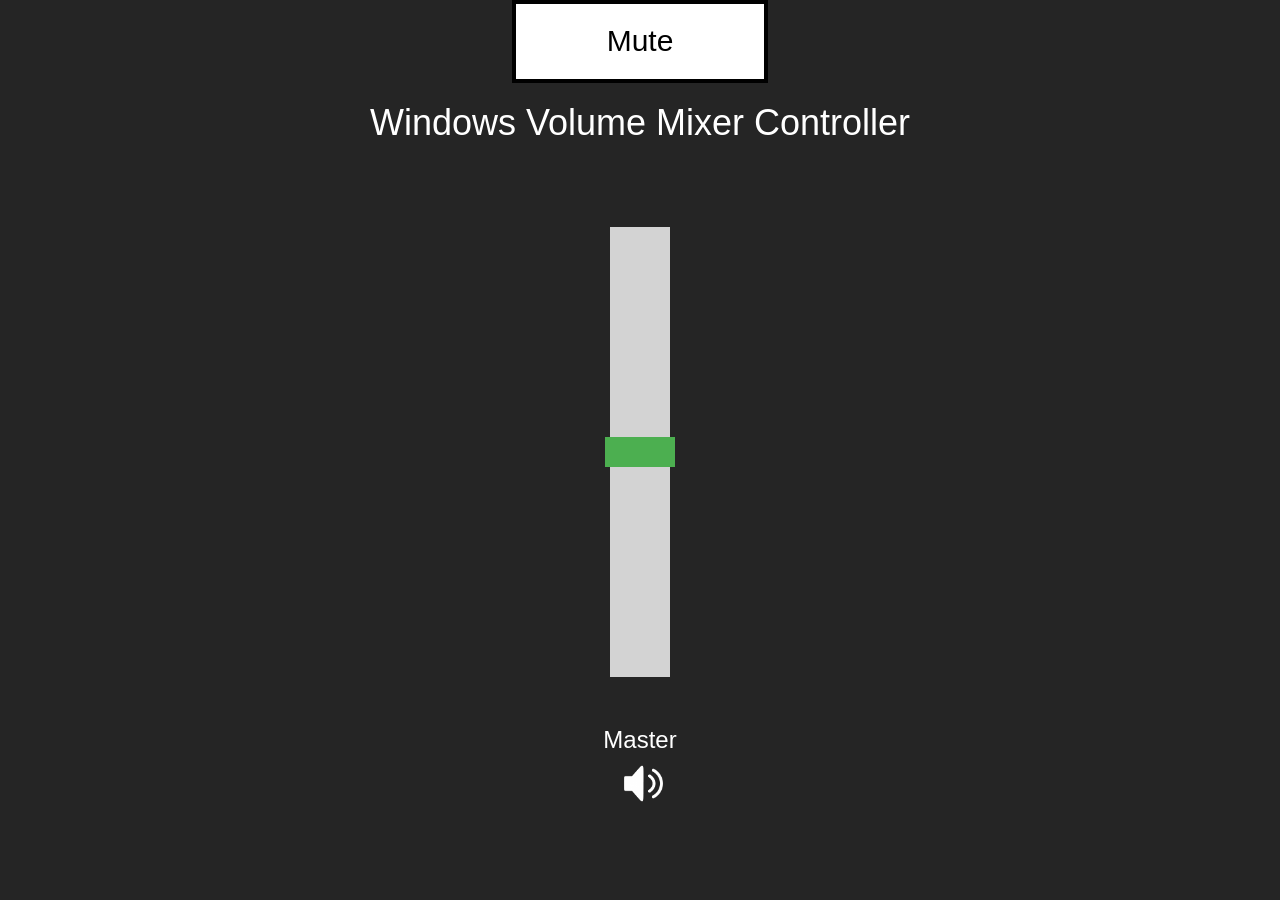
==== device/index.html @ fe41e2c3 "added template for mute/unmute button for apps" ====
<!DOCTYPE html>
<html lang="en">
<head>
    <title>Windows Volume Mixer Controller</title>
    <meta charset="utf-8">
    <meta name="viewport" content="width=device-width, initial-scale=1">
    <link rel="stylesheet" href="https://maxcdn.bootstrapcdn.com/bootstrap/3.4.1/css/bootstrap.min.css">
    <link rel="stylesheet" href="css/style.css">
    <script src="https://ajax.googleapis.com/ajax/libs/jquery/3.5.1/jquery.min.js"></script>
    <script src="https://ajax.googleapis.com/ajax/libs/jquery/1.12.4/jquery.min.js"></script>
    <script src="https://maxcdn.bootstrapcdn.com/bootstrap/3.4.1/js/bootstrap.min.js"></script>
    <style>
        html {
            height: 100%;
            overflow:scroll;
        }
        ::-webkit-scrollbar {
            width:0px;
            background:transparent; /* make scrollbar transparent */
        }
        .horizontal-scrollable > .row {
            width:70vw;
            padding-top:5vh;
            margin:0px auto;
            overflow-x:auto;
            white-space:nowrap;
        }
        .horizontal-scrollable > .row h3{
            white-space:normal;
        }

        .horizontal-scrollable > .row > .col-xs-3 {
            display:inline-block;
            float:none;
            vertical-align:top;
        }

        .slider {
            -webkit-appearance:none;
            width:50vh!important;
            height:60px;
            margin:25vh -25vh;
            background:#d3d3d3;
            outline:none;
            transform:rotate(-90deg);
            display:inline-block!important;
        }

        .slider::-webkit-slider-thumb {
            -webkit-appearance:none;
            appearance:none;
            width:30px;
            height:70px;
            background:#4CAF50;
            cursor:pointer;
        }

        .slider::-moz-range-thumb {
            width:25px;
            height:25px;
            background:#4CAF50;
            cursor:pointer;
        }
    </style>
</head>

<body style="background-color:#252525; color:white" onload="myOnload()" >
    <button class="button buttonRed" id="muteUnmute">Mute</button>
    <div class="container-fluid">
        <h1 class="text-center">Windows Volume Mixer Controller</h1>
        <div class="container-fluid horizontal-scrollable">
            <div class="row text-center" id="sliderContainer">
                <div class="col-xs-3">
                    <input id="masterVolume" type="range" min="0" max="100" class="slider">
                    <h3 class="text-center" id="testslider1name">Master</h3>
<!--                    <a onclick="mute(); changeImage(this)" id="muteUnmuteApp">-->
<!--                        <img src="../device/images/speaker.png" id="unmuteIcon" width=20% height=20%/>-->
<!--                        <img src="../device/images/mute.png" id="muteIcon" width=20% height=20%/>-->
<!--                    </a>-->
                    <input type="checkbox" id="muteUnmuteApp">
                    <label for="muteUnmuteApp" class="unmute">
                        <img src="../device/images/mute.png" title="Mute icon" width=20% height=20%>
                    </label>
                    <label for="muteUnmuteApp" class="mute">
                        <img src="../device/images/speaker.png" title="Speaker icon" width=20% height=20%>
                    </label>
                </div>
            </div>
        </div>
    </div>
    <script>
        var pressed = false
        //changes color and text of button
        function muteUnmute() {
        if(!pressed)
            {
                document.getElementById("muteUnmute").innerHTML = "Unmute"
                document.getElementById("muteUnmute").style.backgroundColor = "green";
                document.getElementById("muteUnmute").style.color = "white";
            }
            else
            {
                document.getElementById("muteUnmute").innerHTML = "Mute"
                document.getElementById("muteUnmute").style.backgroundColor = "red";
                document.getElementById("muteUnmute").style.color = "white";
            }
        }
        //mute/unmute button
        $(function() {
            $('#muteUnmute').bind('click', function() {
                $.getJSON("http://127.0.0.1:5001" + '/data', {
                    Name: "WindowsVolumeMixerControl",
                    Func: (pressed ? "unmuteMasterVolume" : "muteMasterVolume"),
                    Params: 0,
                    ProcessId: -1 //whatever 
                }, function(data) {
                    muteUnmute()
                    pressed = !pressed
                });
                return false;
            });
        });
        //master volume
        $(function() {
            //binds the master volume slider
            $('#masterVolume').bind('input', function() {
                $.getJSON("http://127.0.0.1:5001" + '/data', {
                    Name: "WindowsVolumeMixerControl",
                    Func: "setMasterVolume",
                    Params: document.getElementById("masterVolume").value/100.0,
                    ProcessId: -1 //whatever 
                }, function(data) {
                });
                return false;
            });
        });

        function myOnload() {
            //requests program data from python which requests it from windows
            $.getJSON("http://127.0.0.1:5001" + '/data2', {
                }, function(data) {
                    data.forEach(changeSliderData)
                });
        }
        
        function changeSliderData(value, index){
            
            //This function add the relative sliders for the data to the html
            //also binds the sliders to send back updates on volume to windows
            outerdiv = document.createElement("div")
            outerdiv.className = "col-xs-3"

            input = document.createElement("input")
            input.type = "range"
            input.min = "0"
            input.max = "100"
            input.className = "slider"
            input.value = value.currentVolume*100
            input.id = index

            h3 = document.createElement("h3")
            h3.className = "text-center"
            h3.innerHTML = value.name

            outerdiv.append(input)
            outerdiv.append(h3)

            document.getElementById("sliderContainer").append(outerdiv)

            $(input).bind('input', function() {
                $.getJSON("http://127.0.0.1:5001" + '/data', {
                    Name: "WindowsVolumeMixerControl",
                    Func: "setApplicationVolume",
                    Params: document.getElementById(index).value/100.0,
                    ProcessId: value.pid
                }, function(data) {
                });
                return false;
            });
           
        }

        var pressedApp = false;
        // mute/unmute individual app
        $(function() {
            $('#muteUnmuteApp').bind("change", function(event) {
                if(event.type=="change"){
                    $.getJSON("http://127.0.0.1:5001" + '/data', {
                    Name: "WindowsVolumeMixerControl",
                    Func: (pressedApp ? "unmuteApplicationVolume" : "muteApplicationVolume"),
                    Params: 0,
                    ProcessId: -1 //whatever
                    }, function(data) {
                        pressedApp = !pressedApp
                    });
                    return false;
                }
            });
        });

<!--        function mute() {}-->

<!--        function changeImage(obj) {-->
<!--            obj.classList.toggle('playing');-->
<!--        }-->

    </script>
    <script src="index.js"></script>
  </body>
</html>
---- device/css/style.css ----
input[type='text'] { font-size: 30px; }
input[type='button'] { font-size: 30px; }
input[type='password'] { font-size: 30px; }

body 
{
    min-height: 90%;
    display: flex;
    flex-direction: column;
}

.content 
{
    flex: 1;
}

.button 
{ 
    padding: 16px 32px;
    text-align: center;
    text-decoration: none;
    display: inline-block;
    font-size: 30px;
    margin: 0% 40%;
    -webkit-transition-duration: 0.4s; /* Safari */
    transition-duration: 0.3s;
    cursor: pointer;
}

.buttonRed
{
    background-color: white; 
    color: black; 
    border: 4px solid #000000;
    
}

input#muteUnmuteApp {
    display: none;
}

.unmute img {
    display: none;
}

input#muteUnmuteApp:checked ~ .unmute img {
    display: initial;
}

input#muteUnmuteApp:checked ~ .mute img {
    display: none;
}
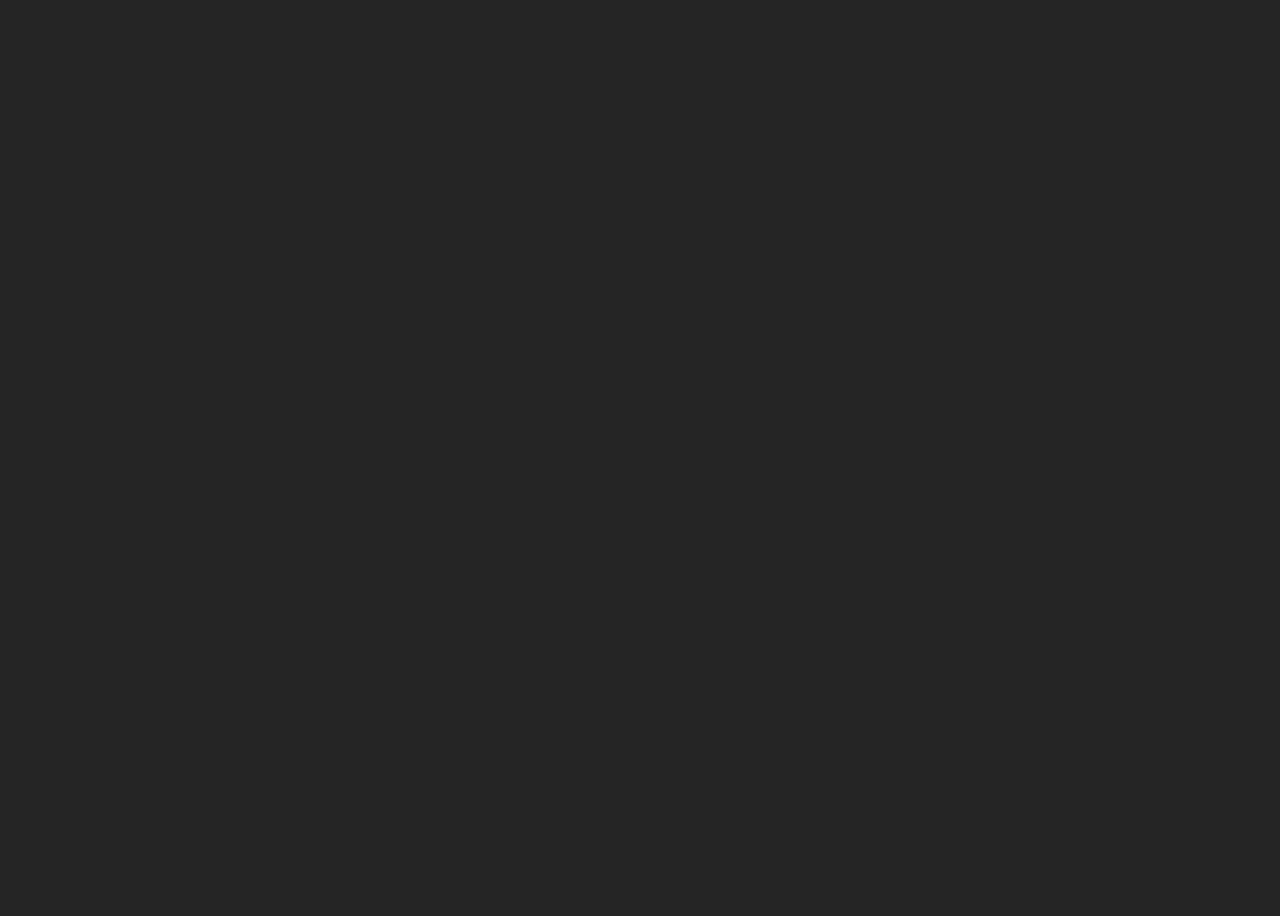
==== commit d6c76d2d: "fixed homescreen sorting. async? never heard of it" ====
--- a/device/index.html
+++ b/device/index.html
@@ -1,210 +1,64 @@
 <!DOCTYPE html>
 <html lang="en">
+
 <head>
-    <title>Windows Volume Mixer Controller</title>
+    <title>Overworld</title>
     <meta charset="utf-8">
     <meta name="viewport" content="width=device-width, initial-scale=1">
-    <link rel="stylesheet" href="https://maxcdn.bootstrapcdn.com/bootstrap/3.4.1/css/bootstrap.min.css">
-    <link rel="stylesheet" href="css/style.css">
-    <script src="https://ajax.googleapis.com/ajax/libs/jquery/3.5.1/jquery.min.js"></script>
-    <script src="https://ajax.googleapis.com/ajax/libs/jquery/1.12.4/jquery.min.js"></script>
-    <script src="https://maxcdn.bootstrapcdn.com/bootstrap/3.4.1/js/bootstrap.min.js"></script>
-    <style>
-        html {
-            height: 100%;
-            overflow:scroll;
-        }
-        ::-webkit-scrollbar {
-            width:0px;
-            background:transparent; /* make scrollbar transparent */
-        }
-        .horizontal-scrollable > .row {
-            width:70vw;
-            padding-top:5vh;
-            margin:0px auto;
-            overflow-x:auto;
-            white-space:nowrap;
-        }
-        .horizontal-scrollable > .row h3{
-            white-space:normal;
-        }
-
-        .horizontal-scrollable > .row > .col-xs-3 {
-            display:inline-block;
-            float:none;
-            vertical-align:top;
-        }
-
-        .slider {
-            -webkit-appearance:none;
-            width:50vh!important;
-            height:60px;
-            margin:25vh -25vh;
-            background:#d3d3d3;
-            outline:none;
-            transform:rotate(-90deg);
-            display:inline-block!important;
-        }
-
-        .slider::-webkit-slider-thumb {
-            -webkit-appearance:none;
-            appearance:none;
-            width:30px;
-            height:70px;
-            background:#4CAF50;
-            cursor:pointer;
-        }
-
-        .slider::-moz-range-thumb {
-            width:25px;
-            height:25px;
-            background:#4CAF50;
-            cursor:pointer;
-        }
-    </style>
 </head>
 
-<body style="background-color:#252525; color:white" onload="myOnload()" >
-    <button class="button buttonRed" id="muteUnmute">Mute</button>
-    <div class="container-fluid">
-        <h1 class="text-center">Windows Volume Mixer Controller</h1>
-        <div class="container-fluid horizontal-scrollable">
-            <div class="row text-center" id="sliderContainer">
-                <div class="col-xs-3">
-                    <input id="masterVolume" type="range" min="0" max="100" class="slider">
-                    <h3 class="text-center" id="testslider1name">Master</h3>
-<!--                    <a onclick="mute(); changeImage(this)" id="muteUnmuteApp">-->
-<!--                        <img src="../device/images/speaker.png" id="unmuteIcon" width=20% height=20%/>-->
-<!--                        <img src="../device/images/mute.png" id="muteIcon" width=20% height=20%/>-->
-<!--                    </a>-->
-                    <input type="checkbox" id="muteUnmuteApp">
-                    <label for="muteUnmuteApp" class="unmute">
-                        <img src="../device/images/mute.png" title="Mute icon" width=20% height=20%>
-                    </label>
-                    <label for="muteUnmuteApp" class="mute">
-                        <img src="../device/images/speaker.png" title="Speaker icon" width=20% height=20%>
-                    </label>
-                </div>
-            </div>
-        </div>
-    </div>
-    <script>
-        var pressed = false
-        //changes color and text of button
-        function muteUnmute() {
-        if(!pressed)
-            {
-                document.getElementById("muteUnmute").innerHTML = "Unmute"
-                document.getElementById("muteUnmute").style.backgroundColor = "green";
-                document.getElementById("muteUnmute").style.color = "white";
-            }
-            else
-            {
-                document.getElementById("muteUnmute").innerHTML = "Mute"
-                document.getElementById("muteUnmute").style.backgroundColor = "red";
-                document.getElementById("muteUnmute").style.color = "white";
-            }
-        }
-        //mute/unmute button
-        $(function() {
-            $('#muteUnmute').bind('click', function() {
-                $.getJSON("http://127.0.0.1:5001" + '/data', {
-                    Name: "WindowsVolumeMixerControl",
-                    Func: (pressed ? "unmuteMasterVolume" : "muteMasterVolume"),
-                    Params: 0,
-                    ProcessId: -1 //whatever 
-                }, function(data) {
-                    muteUnmute()
-                    pressed = !pressed
-                });
-                return false;
+<body style="background-color:#252525; color:white; height:100vh; overflow:hidden;" onload="loadAppInfo()">
+  
+    
+</body>
+
+<script>
+    // The below loops through each file in the Apps folder, reads their info.json, 
+    // and creates html elements according to the data
+    // TODO: Jace find some way to jquery-ify this shi-
+
+    // https://medium.com/stackfame/get-list-of-all-files-in-a-directory-in-node-js-befd31677ec5
+    //requiring path and fs modules
+    const path = require('path');
+    const fs = require('fs');
+    //joining path of directory
+    const directoryPath = path.join(__dirname, 'Apps');
+    //passsing directoryPath and callback function
+    function loadAppInfo() {
+        fs.readdir(directoryPath, function (err, files) {
+            //handling error
+            if (err) {
+                return console.log('Unable to scan directory: ' + err);
+            } 
+            //listing all files using forEach
+            files = files.sort();
+            console.log(files);
+            files.forEach(function (file) {
+                // Do whatever you want to do with the file
+                // console.log(file);
+                // fs.readFile('Apps/' + file + '/info.json', (err, data) => {
+                //     if (err) throw err;
+                //     let info = JSON.parse(data);
+                //     app = '<a href ="Apps/' + info.name + '/index.html"> \
+                //     <input id=' + info.displayname + ' type="image" src="Apps/' + info.name + '/' + info.image + '" height=200 width=200>\
+                //     </a>'
+                //     // cheap way, it just works
+                //     document.body.innerHTML = document.body.innerHTML + app
+                //     console.log(info);
+                // });
+                
+                // regular readFile is asynchronous? Mad Ting m8
+                var data = fs.readFileSync('Apps/' + file + '/info.json', {encoding:'utf8', flag:'r'});
+                console.log(data);
+                let info = JSON.parse(data);
+                    app = '<a href ="Apps/' + info.name + '/index.html"> \
+                    <input id=' + info.displayname + ' type="image" src="Apps/' + info.name + '/' + info.image + '" height=200 width=200>\
+                    </a>'
+                    // cheap way, it just works
+                    document.body.innerHTML = document.body.innerHTML + app
             });
         });
-        //master volume
-        $(function() {
-            //binds the master volume slider
-            $('#masterVolume').bind('input', function() {
-                $.getJSON("http://127.0.0.1:5001" + '/data', {
-                    Name: "WindowsVolumeMixerControl",
-                    Func: "setMasterVolume",
-                    Params: document.getElementById("masterVolume").value/100.0,
-                    ProcessId: -1 //whatever 
-                }, function(data) {
-                });
-                return false;
-            });
-        });
+    }
+</script>
 
-        function myOnload() {
-            //requests program data from python which requests it from windows
-            $.getJSON("http://127.0.0.1:5001" + '/data2', {
-                }, function(data) {
-                    data.forEach(changeSliderData)
-                });
-        }
-        
-        function changeSliderData(value, index){
-            
-            //This function add the relative sliders for the data to the html
-            //also binds the sliders to send back updates on volume to windows
-            outerdiv = document.createElement("div")
-            outerdiv.className = "col-xs-3"
-
-            input = document.createElement("input")
-            input.type = "range"
-            input.min = "0"
-            input.max = "100"
-            input.className = "slider"
-            input.value = value.currentVolume*100
-            input.id = index
-
-            h3 = document.createElement("h3")
-            h3.className = "text-center"
-            h3.innerHTML = value.name
-
-            outerdiv.append(input)
-            outerdiv.append(h3)
-
-            document.getElementById("sliderContainer").append(outerdiv)
-
-            $(input).bind('input', function() {
-                $.getJSON("http://127.0.0.1:5001" + '/data', {
-                    Name: "WindowsVolumeMixerControl",
-                    Func: "setApplicationVolume",
-                    Params: document.getElementById(index).value/100.0,
-                    ProcessId: value.pid
-                }, function(data) {
-                });
-                return false;
-            });
-           
-        }
-
-        var pressedApp = false;
-        // mute/unmute individual app
-        $(function() {
-            $('#muteUnmuteApp').bind("change", function(event) {
-                if(event.type=="change"){
-                    $.getJSON("http://127.0.0.1:5001" + '/data', {
-                    Name: "WindowsVolumeMixerControl",
-                    Func: (pressedApp ? "unmuteApplicationVolume" : "muteApplicationVolume"),
-                    Params: 0,
-                    ProcessId: -1 //whatever
-                    }, function(data) {
-                        pressedApp = !pressedApp
-                    });
-                    return false;
-                }
-            });
-        });
-
-<!--        function mute() {}-->
-
-<!--        function changeImage(obj) {-->
-<!--            obj.classList.toggle('playing');-->
-<!--        }-->
-
-    </script>
-    <script src="index.js"></script>
-  </body>
-</html>
+</html>
